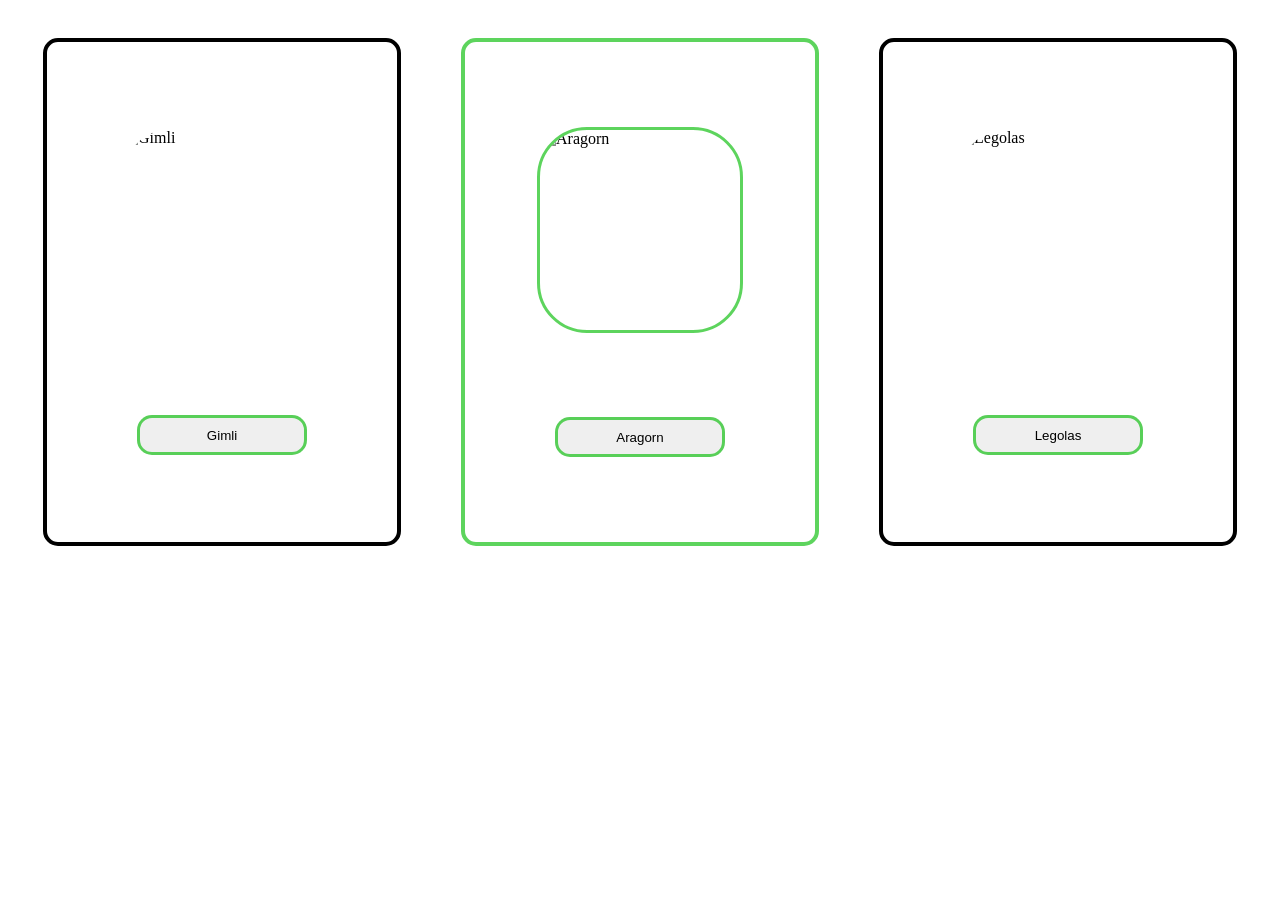
==== index.html @ a8e4c11f "Iniciei a escolha das fichas" ====
<!DOCTYPE html>
<html lang="PT-BR">
<head>
    <meta charset="UTF-8">
    <meta name="viewport" content="width=device-width, initial-scale=1.0">
    <link rel="stylesheet" href="./styles/Personagens.css">
    <title>Trindade</title>
</head>
<body>
    <main>
        <div class="Gimli">
            <img src="https://i.pinimg.com/1200x/13/fd/7b/13fd7b41f7586a67c6d48e37a9c5b3e5.jpg" alt="Gimli" class="foto">

            <a href="./pages/Gimli.html">
                <button>Gimli</button>
            </a>
        </div>

        <div class="Aragorn">
            <img src="https://i.pinimg.com/1200x/75/39/3c/75393c4ceba36d1fe0050c6b703577a7.jpg" alt="Aragorn" class="foto">

            <a href="./pages/Aragorn.html">
                <button>Aragorn</button>
            </a>
        </div>

        <div class="Legolas">
            <img src="https://i.pinimg.com/1200x/7b/83/5e/7b835e95ffc977c78893bd9140de7f3c.jpg" alt="Legolas" class="foto">

            <a href="./pages/Legolas.html">
                <button>Legolas</button>
            </a>
        </div>

    </main>
</body>
</html>
---- styles/Personagens.css ----
main {
    display: flex;
    justify-content: center;
    align-items: center;
}

div {
    width: 350px;
    height: 500px;
    margin: 30px;
    display: flex;
    flex-direction: column;
    justify-content: center;
    justify-content: space-evenly;
    align-items: center;
}

.foto {
    object-fit: cover;
    border-radius: 50px;
}

img {
    width: 200px;
    height: 200px;
}


button {
    width: 170px;
    height: 40px;
    border-radius: 15px;
}

.Aragorn {
    border-radius: 15px;
    border: solid 4px;
    border-color: rgba(23, 194, 23, 0.699);
}

.Aragorn img, button {
    border: solid 3px;
    border-color: rgba(23, 194, 23, 0.699);
}



.Gimli {
    border-radius: 15px;
    border: solid 4px;
    border-color: rgb(0, 0, 0);
}



.Legolas {
    border-radius: 15px;
    border: solid 4px;
    border-color: rgb(0, 0, 0);
}
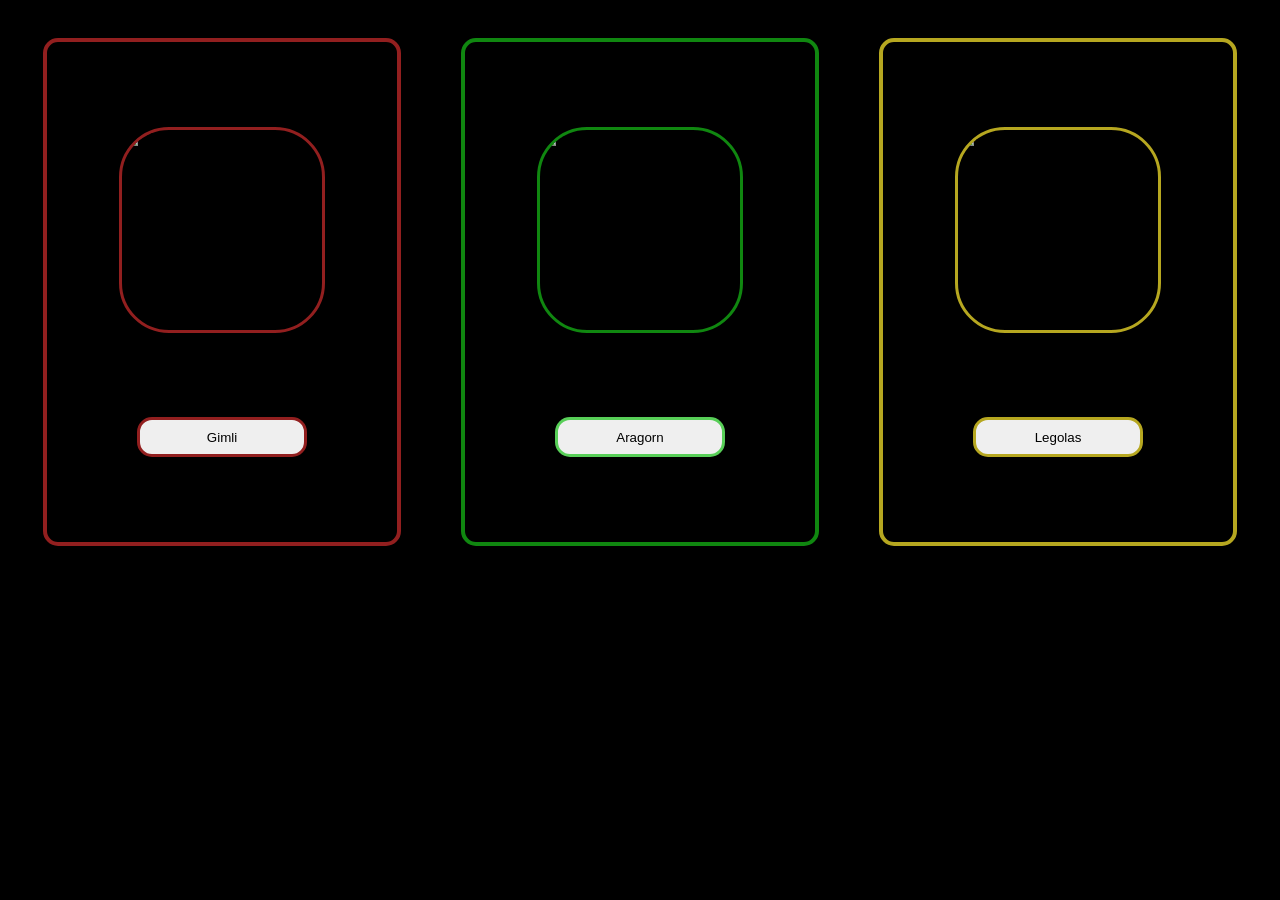
==== commit 03ac18be: ""feat: comecei a criar as fichas"" ====
--- a/index.html
+++ b/index.html
@@ -7,31 +7,31 @@
     <title>Trindade</title>
 </head>
 <body>
-    <main>
+    
         <div class="Gimli">
-            <img src="https://i.pinimg.com/1200x/13/fd/7b/13fd7b41f7586a67c6d48e37a9c5b3e5.jpg" alt="Gimli" class="foto">
+            <img src="https://i.pinimg.com/1200x/13/fd/7b/13fd7b41f7586a67c6d48e37a9c5b3e5.jpg" alt="Gimli" class="foto-Gimli">
 
             <a href="./pages/Gimli.html">
-                <button>Gimli</button>
+                <button class="btn-Gimli">Gimli</button>
             </a>
         </div>
 
         <div class="Aragorn">
-            <img src="https://i.pinimg.com/1200x/75/39/3c/75393c4ceba36d1fe0050c6b703577a7.jpg" alt="Aragorn" class="foto">
+            <img src="https://i.pinimg.com/1200x/75/39/3c/75393c4ceba36d1fe0050c6b703577a7.jpg" alt="Aragorn" class="foto-Aragorn">
 
             <a href="./pages/Aragorn.html">
-                <button>Aragorn</button>
+                <button class="btn-Aragorn">Aragorn</button>
             </a>
         </div>
 
         <div class="Legolas">
-            <img src="https://i.pinimg.com/1200x/7b/83/5e/7b835e95ffc977c78893bd9140de7f3c.jpg" alt="Legolas" class="foto">
+            <img src="https://i.pinimg.com/1200x/7b/83/5e/7b835e95ffc977c78893bd9140de7f3c.jpg" alt="Legolas" class="foto-Legolas">
 
             <a href="./pages/Legolas.html">
-                <button>Legolas</button>
+                <button class="btn-Legolas">Legolas</button>
             </a>
         </div>
 
-    </main>
+    
 </body>
 </html>
--- a/styles/Personagens.css
+++ b/styles/Personagens.css
@@ -1,8 +1,4 @@
-main {
-    display: flex;
-    justify-content: center;
-    align-items: center;
-}
+
 
 div {
     width: 350px;
@@ -15,14 +11,12 @@
     align-items: center;
 }
 
-.foto {
-    object-fit: cover;
-    border-radius: 50px;
-}
 
 img {
     width: 200px;
     height: 200px;
+    object-fit: cover;
+    border-radius: 50px;
 }
 
 
@@ -30,7 +24,23 @@
     width: 170px;
     height: 40px;
     border-radius: 15px;
+    border: none;
+    cursor: pointer;
 }
+
+
+
+body {
+    background-color: black;
+    display: flex;
+    justify-content: center;
+    align-items: center;
+}
+
+
+/*  ==============================================================
+                            ARAGORN
+    ============================================================== */
 
 .Aragorn {
     border-radius: 15px;
@@ -38,24 +48,63 @@
     border-color: rgba(23, 194, 23, 0.699);
 }
 
-.Aragorn img, button {
+.foto-Aragorn {
+    border: solid 3px;
+    border-color: rgba(23, 194, 23, 0.699);
+}
+
+.btn-Aragorn {
     border: solid 3px;
     border-color: rgba(23, 194, 23, 0.699);
 }
 
 
 
+
+
+
+
+/*  ==============================================================
+                            GIMLI
+    ============================================================== */
+
 .Gimli {
     border-radius: 15px;
     border: solid 4px;
-    border-color: rgb(0, 0, 0);
+    border-color: rgb(146, 31, 31);
+}
+
+.foto-Gimli {
+    border: solid 3px;
+    border-color: rgb(146, 31, 31);
+}
+
+.btn-Gimli {
+    border: solid 3px;
+    border-color: rgb(146, 31, 31);
 }
 
 
 
+
+
+
+
+/*  ==============================================================
+                            LEGOLAS
+    ============================================================== */
 .Legolas {
     border-radius: 15px;
     border: solid 4px;
-    border-color: rgb(0, 0, 0);
+    border-color: rgb(182, 167, 32);
 }
 
+.foto-Legolas {
+    border: solid 3px;
+    border-color: rgb(182, 167, 32);
+}
+
+.btn-Legolas {
+    border: solid 3px;
+    border-color: rgb(182, 167, 32);
+}
